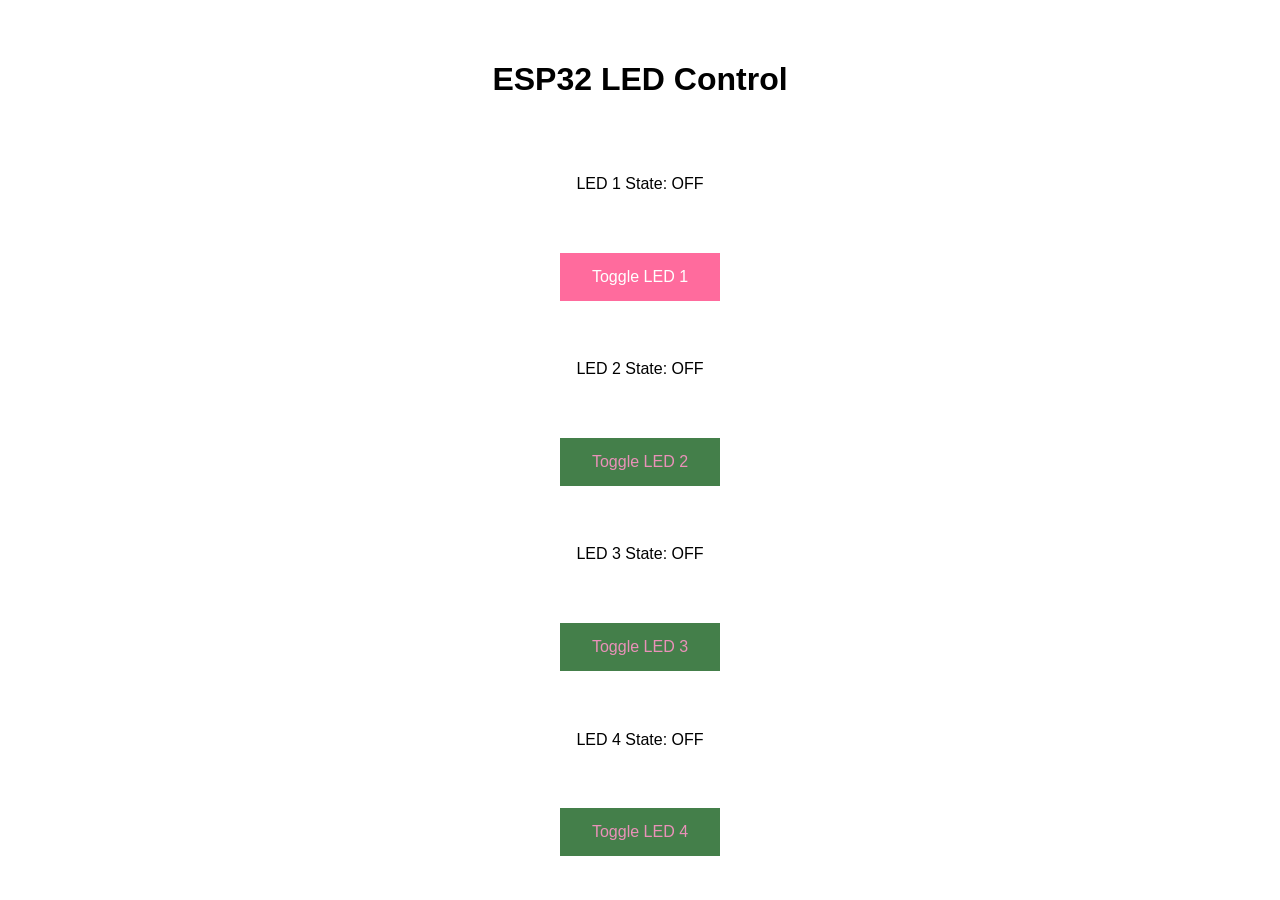
==== data/index.html @ 14d1d157 "Merge pull request #1 from Steve8291/main Adjusted html and javascript" ====
<!DOCTYPE HTML>
<html>
<head>
    <title>ESP32 LED Control</title>
    <meta name="viewport" content="width=device-width, initial-scale=1">
    <link rel="stylesheet" href="style.css">
</head>

<body>
    <h1>ESP32 LED Control</h1>

    <p>LED 1 State: <span id="ledState">OFF</span></p>
    <button class="button active" id="button1" onclick="toggleLED(1)">Toggle LED 1</button>

    <p>LED 2 State: <span id="ledState2">OFF</span></p>
    <button class="button" id="button2" onclick="toggleLED(2)">Toggle LED 2</button>

    <p>LED 3 State: <span id="ledState3">OFF</span></p>
    <button class="button" id="button3" onclick="toggleLED(3)">Toggle LED 3</button>
    
    <p>LED 4 State: <span id="ledState4">OFF</span></p>
    <button class="button" id="button4" onclick="toggleLED(4)">Toggle LED 4</button>

    <script src="script.js"></script>
</body>
</html>
---- data/style.css ----
body {
    font-family: Arial;
    height: 100vh;
    display: flex;
    flex-direction: column;
    justify-content: space-around;
    align-items: center;
    text-align: center;
    margin: 0;
    padding: 20px;
    box-sizing: border-box;
}

.button {
    background-color: #447f4a;
    border: none;
    color: rgb(234, 145, 185);
    padding: 15px 32px;
    text-align: center;
    text-decoration: none;
    display: inline-block;
    font-size: 16px;
    margin: 4px 2px;
    cursor: pointer;
}

.button.off{
    background-color: #568c59;
}

.button.active{
    background-color: #ff6b9d;
    color: white;
}
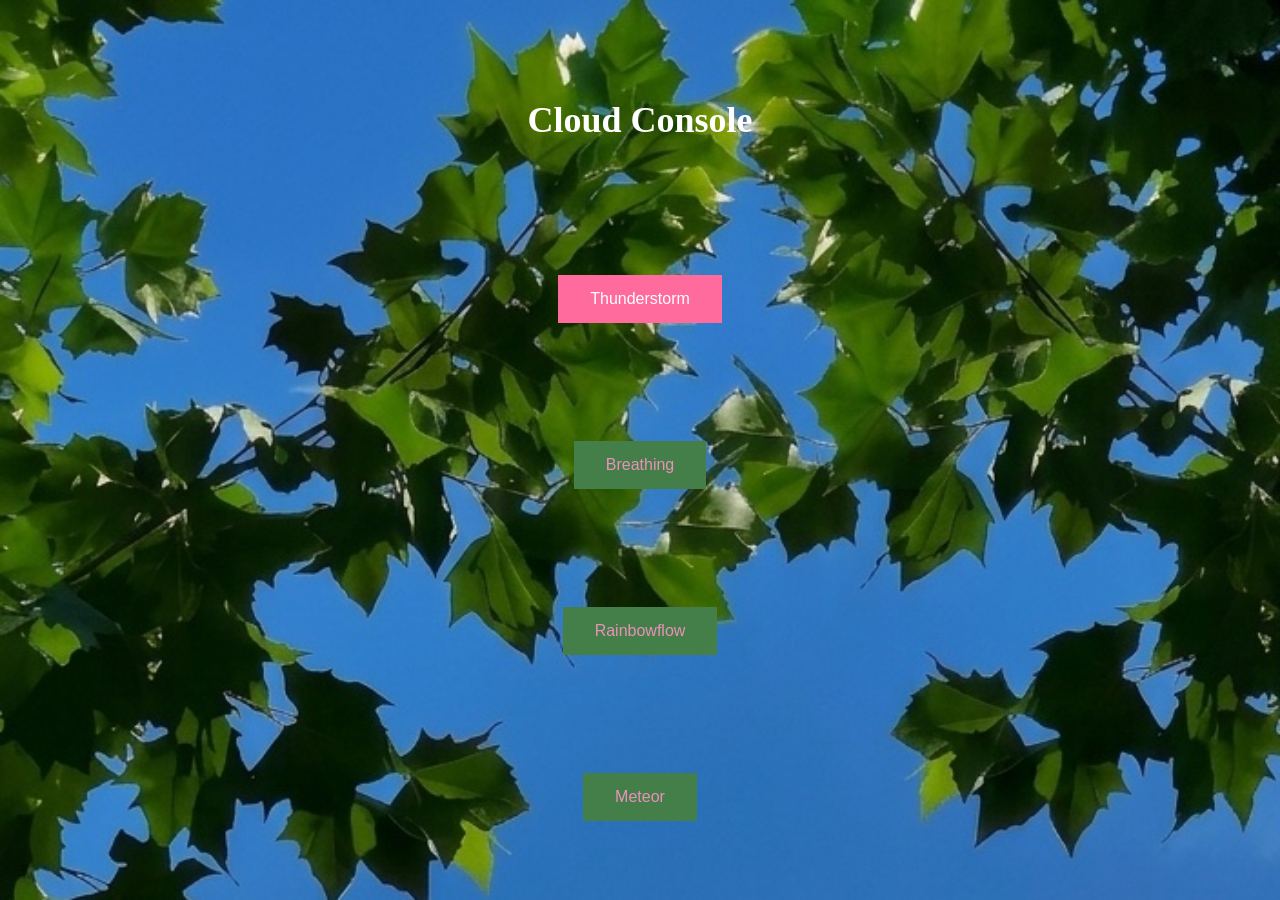
==== commit 01db2e57: "Refactor code structure for improved readability and maintainability" ====
--- a/data/index.html
+++ b/data/index.html
@@ -1,25 +1,21 @@
 <!DOCTYPE HTML>
 <html>
 <head>
-    <title>ESP32 LED Control</title>
+    <title>Cloud</title>
     <meta name="viewport" content="width=device-width, initial-scale=1">
     <link rel="stylesheet" href="style.css">
 </head>
 
 <body>
-    <h1>ESP32 LED Control</h1>
+    <h1>Cloud Console</h1>
 
-    <p>LED 1 State: <span id="ledState">OFF</span></p>
-    <button class="button active" id="button1" onclick="toggleLED(1)">Toggle LED 1</button>
+    <button class="button active" id="button1" onclick="toggleLED(1)">Thunderstorm</button>
 
-    <p>LED 2 State: <span id="ledState2">OFF</span></p>
-    <button class="button" id="button2" onclick="toggleLED(2)">Toggle LED 2</button>
+    <button class="button" id="button2" onclick="toggleLED(2)">Breathing</button>
 
-    <p>LED 3 State: <span id="ledState3">OFF</span></p>
-    <button class="button" id="button3" onclick="toggleLED(3)">Toggle LED 3</button>
+    <button class="button" id="button3" onclick="toggleLED(3)">Rainbowflow</button>
     
-    <p>LED 4 State: <span id="ledState4">OFF</span></p>
-    <button class="button" id="button4" onclick="toggleLED(4)">Toggle LED 4</button>
+    <button class="button" id="button4" onclick="toggleLED(4)">Meteor</button>
 
     <script src="script.js"></script>
 </body>
--- a/data/style.css
+++ b/data/style.css
@@ -1,5 +1,5 @@
 body {
-    font-family: Arial;
+    font-family: Josefin Sans;
     height: 100vh;
     display: flex;
     flex-direction: column;
@@ -9,7 +9,20 @@
     margin: 0;
     padding: 20px;
     box-sizing: border-box;
+    background-image: url('background.jpg');
+    background-repeat: no-repeat;
+    background-attachment: fixed;
+    background-size: cover;
 }
+
+h1 {
+    color: white;
+    font-size: 36px;
+    margin-bottom: 20px;
+    font-family: Georgia, 'Times New Roman', Times, serif;
+    font-weight: bold;
+}
+
 
 .button {
     background-color: #447f4a;
